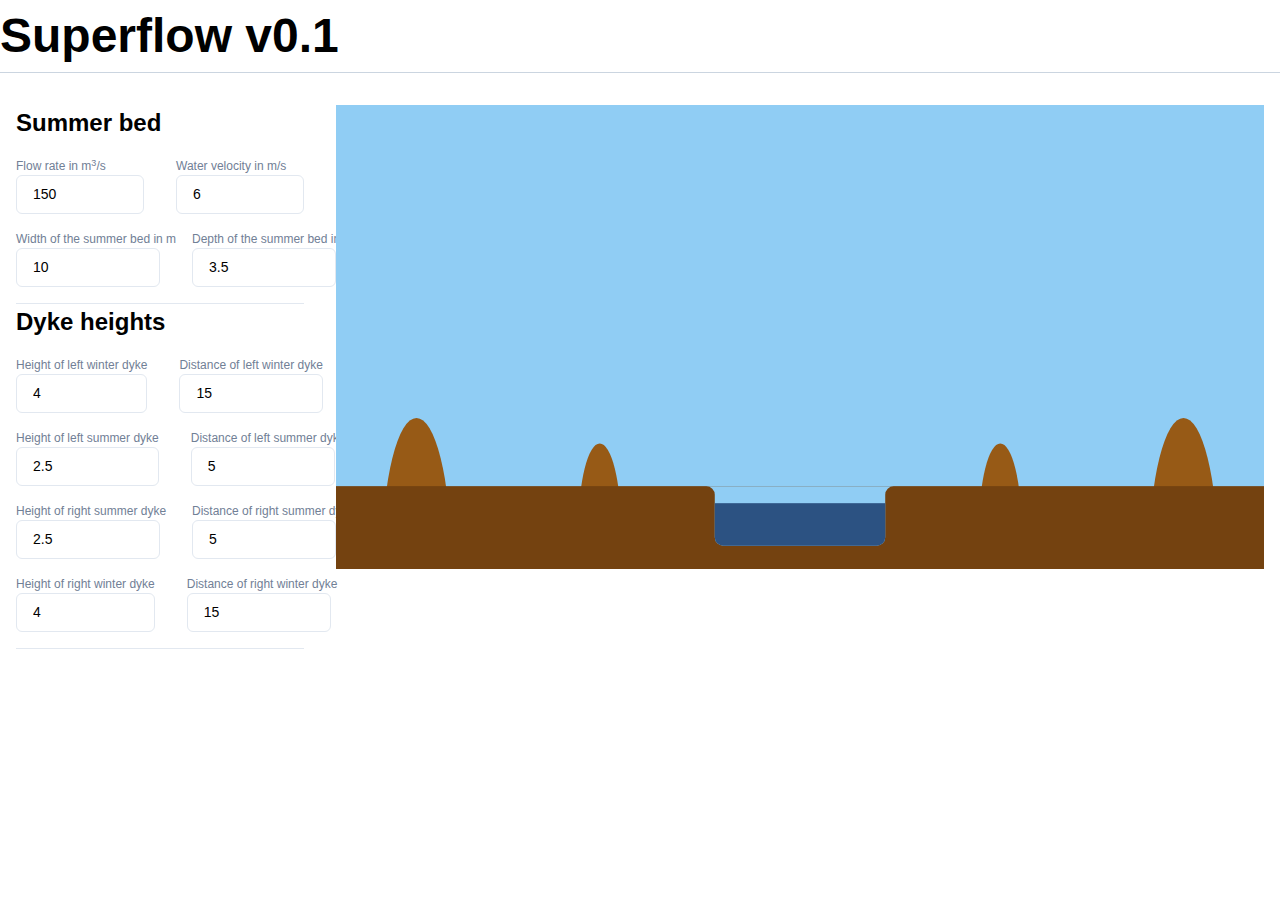
==== superflow/index.html @ 83202d61 "feat: add superflow" ====
<!doctype html><html lang="en"><head><meta charset="utf-8"/><link rel="icon" href="/superflow/favicon.ico"/><meta name="viewport" content="width=device-width,initial-scale=1"/><meta name="theme-color" content="#000000"/><meta name="description" content="Web site created using create-react-app"/><link rel="apple-touch-icon" href="/superflow/logo192.png"/><link rel="manifest" href="/superflow/manifest.json"/><title>React App</title><link href="/superflow/static/css/main.410c97d0.chunk.css" rel="stylesheet"></head><body><noscript>You need to enable JavaScript to run this app.</noscript><div id="root"></div><script>!function(e){function r(r){for(var n,l,f=r[0],p=r[1],a=r[2],c=0,s=[];c<f.length;c++)l=f[c],Object.prototype.hasOwnProperty.call(o,l)&&o[l]&&s.push(o[l][0]),o[l]=0;for(n in p)Object.prototype.hasOwnProperty.call(p,n)&&(e[n]=p[n]);for(i&&i(r);s.length;)s.shift()();return u.push.apply(u,a||[]),t()}function t(){for(var e,r=0;r<u.length;r++){for(var t=u[r],n=!0,f=1;f<t.length;f++){var p=t[f];0!==o[p]&&(n=!1)}n&&(u.splice(r--,1),e=l(l.s=t[0]))}return e}var n={},o={1:0},u=[];function l(r){if(n[r])return n[r].exports;var t=n[r]={i:r,l:!1,exports:{}};return e[r].call(t.exports,t,t.exports,l),t.l=!0,t.exports}l.m=e,l.c=n,l.d=function(e,r,t){l.o(e,r)||Object.defineProperty(e,r,{enumerable:!0,get:t})},l.r=function(e){"undefined"!=typeof Symbol&&Symbol.toStringTag&&Object.defineProperty(e,Symbol.toStringTag,{value:"Module"}),Object.defineProperty(e,"__esModule",{value:!0})},l.t=function(e,r){if(1&r&&(e=l(e)),8&r)return e;if(4&r&&"object"==typeof e&&e&&e.__esModule)return e;var t=Object.create(null);if(l.r(t),Object.defineProperty(t,"default",{enumerable:!0,value:e}),2&r&&"string"!=typeof e)for(var n in e)l.d(t,n,function(r){return e[r]}.bind(null,n));return t},l.n=function(e){var r=e&&e.__esModule?function(){return e.default}:function(){return e};return l.d(r,"a",r),r},l.o=function(e,r){return Object.prototype.hasOwnProperty.call(e,r)},l.p="/superflow/";var f=this["webpackJsonpsuperflow-react"]=this["webpackJsonpsuperflow-react"]||[],p=f.push.bind(f);f.push=r,f=f.slice();for(var a=0;a<f.length;a++)r(f[a]);var i=p;t()}([])</script><script src="/superflow/static/js/2.5a8a1026.chunk.js"></script><script src="/superflow/static/js/main.549d80c9.chunk.js"></script></body></html>
---- superflow/static/css/main.410c97d0.chunk.css ----
/*! normalize.css v8.0.1 | MIT License | github.com/necolas/normalize.css */html{line-height:1.15;-webkit-text-size-adjust:100%}h1{font-size:2em;margin:.67em 0}hr{box-sizing:content-box;height:0;overflow:visible}a{background-color:transparent}b{font-weight:bolder}code{font-family:monospace,monospace;font-size:1em}sup{font-size:75%;line-height:0;position:relative;vertical-align:baseline;top:-.5em}input{font-family:inherit;font-size:100%;line-height:1.15;margin:0;overflow:visible}[type=number]::-webkit-inner-spin-button,[type=number]::-webkit-outer-spin-button{height:auto}template{display:none}h1,h2,hr{margin:0}html{font-family:system-ui,-apple-system,BlinkMacSystemFont,"Segoe UI",Roboto,"Helvetica Neue",Arial,"Noto Sans",sans-serif,"Apple Color Emoji","Segoe UI Emoji","Segoe UI Symbol","Noto Color Emoji";line-height:1.5}*,:after,:before{box-sizing:border-box;border:0 solid #e2e8f0}hr{border-top-width:1px}input::-webkit-input-placeholder{color:#a0aec0}input:-ms-input-placeholder{color:#a0aec0}input::-ms-input-placeholder{color:#a0aec0}input::placeholder{color:#a0aec0}h1,h2{font-size:inherit;font-weight:inherit}a{text-decoration:inherit}a,input{color:inherit}input{padding:0;line-height:inherit}code{font-family:Menlo,Monaco,Consolas,"Liberation Mono","Courier New",monospace}svg{display:block;vertical-align:middle}.appearance-none{-webkit-appearance:none;-moz-appearance:none;appearance:none}.bg-white{--bg-opacity:1;background-color:#fff;background-color:rgba(255,255,255,var(--bg-opacity))}.border-gray-300{--border-opacity:1;border-color:#e2e8f0;border-color:rgba(226,232,240,var(--border-opacity))}.border-gray-400{--border-opacity:1;border-color:#cbd5e0;border-color:rgba(203,213,224,var(--border-opacity))}.rounded-md{border-radius:.375rem}.border{border-width:1px}.border-t{border-top-width:1px}.block{display:block}.font-bold{font-weight:700}.h-48{height:12rem}.h-full{height:100%}.text-xs{font-size:.75rem}.text-sm{font-size:.875rem}.text-2xl{font-size:1.5rem}.text-5xl{font-size:3rem}.leading-normal{line-height:1.5}.mt-4{margin-top:1rem}.mr-8{margin-right:2rem}.focus\:outline-none:focus{outline:0}.py-2{padding-top:.5rem;padding-bottom:.5rem}.px-4{padding-left:1rem;padding-right:1rem}.py-8{padding-top:2rem;padding-bottom:2rem}.focus\:shadow-outline:focus{box-shadow:0 0 0 3px rgba(66,153,225,.5)}.fill-current{fill:currentColor}.text-white{--text-opacity:1;color:#fff;color:rgba(255,255,255,var(--text-opacity))}.text-gray-600{--text-opacity:1;color:#718096;color:rgba(113,128,150,var(--text-opacity))}.text-yellow-800{--text-opacity:1;color:#975a16;color:rgba(151,90,22,var(--text-opacity))}.text-yellow-900{--text-opacity:1;color:#744210;color:rgba(116,66,16,var(--text-opacity))}.text-blue-300{--text-opacity:1;color:#90cdf4;color:rgba(144,205,244,var(--text-opacity))}.text-blue-800{--text-opacity:1;color:#2c5282;color:rgba(44,82,130,var(--text-opacity))}.whitespace-no-wrap{white-space:nowrap}.w-full{width:100%}body{margin:0;font-family:-apple-system,BlinkMacSystemFont,"Segoe UI","Roboto","Oxygen","Ubuntu","Cantarell","Fira Sans","Droid Sans","Helvetica Neue",sans-serif;-webkit-font-smoothing:antialiased;-moz-osx-font-smoothing:grayscale}code{font-family:source-code-pro,Menlo,Monaco,Consolas,"Courier New",monospace}@media (min-width:768px){.md\:flex{display:flex}.md\:w-2\/5{width:40%}.md\:w-3\/5{width:60%}}@media (min-width:1024px){.lg\:flex{display:flex}.lg\:w-1\/2{width:50%}}@media (min-width:1280px){.xl\:w-1\/4{width:25%}.xl\:w-3\/4{width:75%}}.App{text-align:center}.App-logo{height:40vmin;pointer-events:none}@media (prefers-reduced-motion:no-preference){.App-logo{-webkit-animation:App-logo-spin 20s linear infinite;animation:App-logo-spin 20s linear infinite}}.App-header{background-color:#282c34;min-height:100vh;display:flex;flex-direction:column;align-items:center;justify-content:center;font-size:calc(10px + 2vmin);color:#fff}.App-link{color:#61dafb}@-webkit-keyframes App-logo-spin{0%{transform:rotate(0deg)}to{transform:rotate(1turn)}}@keyframes App-logo-spin{0%{transform:rotate(0deg)}to{transform:rotate(1turn)}}
/*# sourceMappingURL=main.410c97d0.chunk.css.map */
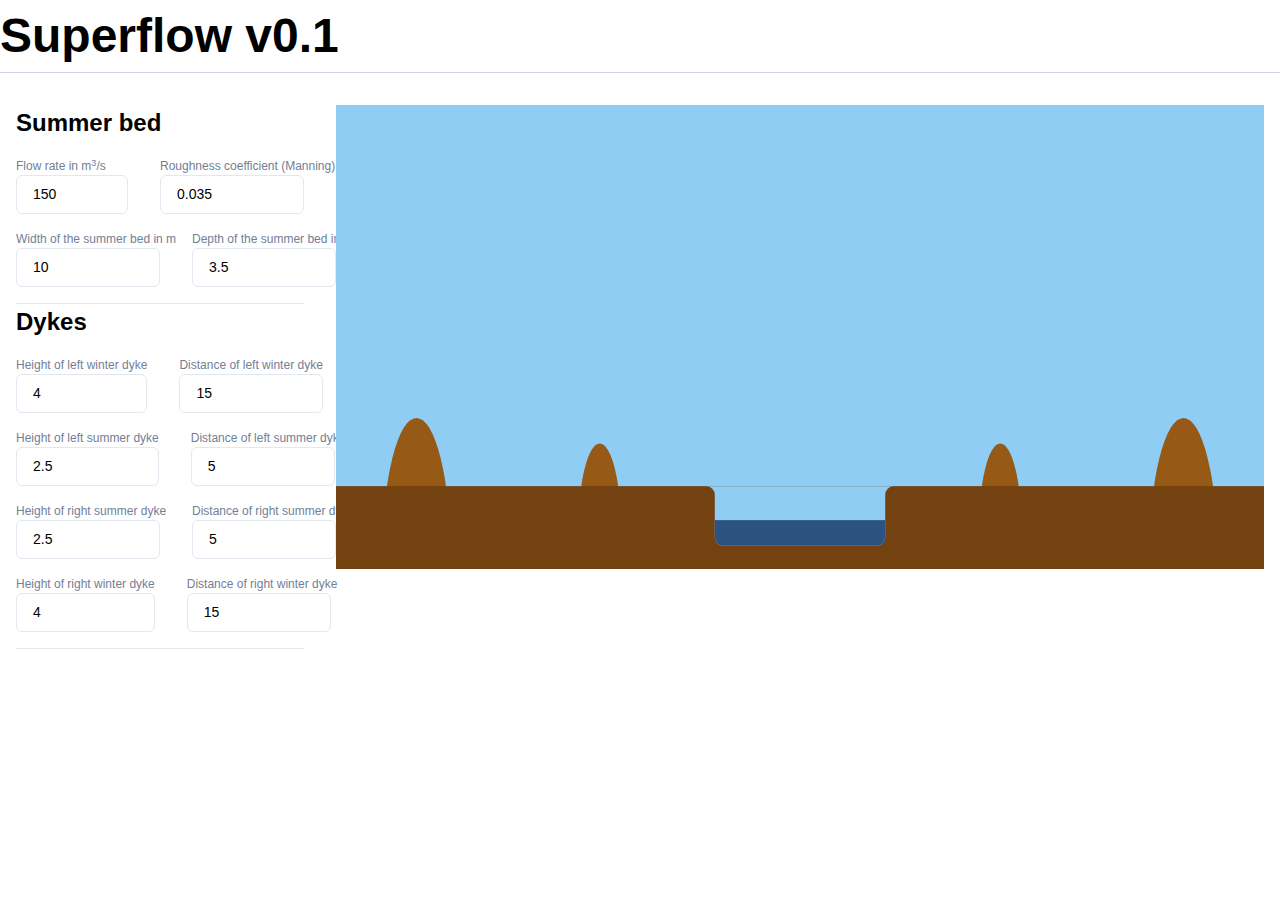
==== commit 7b12e4e8: "feat: update superflow" ====
--- a/superflow/index.html
+++ b/superflow/index.html
@@ -1 +1 @@
-<!doctype html><html lang="en"><head><meta charset="utf-8"/><link rel="icon" href="/superflow/favicon.ico"/><meta name="viewport" content="width=device-width,initial-scale=1"/><meta name="theme-color" content="#000000"/><meta name="description" content="Web site created using create-react-app"/><link rel="apple-touch-icon" href="/superflow/logo192.png"/><link rel="manifest" href="/superflow/manifest.json"/><title>React App</title><link href="/superflow/static/css/main.410c97d0.chunk.css" rel="stylesheet"></head><body><noscript>You need to enable JavaScript to run this app.</noscript><div id="root"></div><script>!function(e){function r(r){for(var n,l,f=r[0],p=r[1],a=r[2],c=0,s=[];c<f.length;c++)l=f[c],Object.prototype.hasOwnProperty.call(o,l)&&o[l]&&s.push(o[l][0]),o[l]=0;for(n in p)Object.prototype.hasOwnProperty.call(p,n)&&(e[n]=p[n]);for(i&&i(r);s.length;)s.shift()();return u.push.apply(u,a||[]),t()}function t(){for(var e,r=0;r<u.length;r++){for(var t=u[r],n=!0,f=1;f<t.length;f++){var p=t[f];0!==o[p]&&(n=!1)}n&&(u.splice(r--,1),e=l(l.s=t[0]))}return e}var n={},o={1:0},u=[];function l(r){if(n[r])return n[r].exports;var t=n[r]={i:r,l:!1,exports:{}};return e[r].call(t.exports,t,t.exports,l),t.l=!0,t.exports}l.m=e,l.c=n,l.d=function(e,r,t){l.o(e,r)||Object.defineProperty(e,r,{enumerable:!0,get:t})},l.r=function(e){"undefined"!=typeof Symbol&&Symbol.toStringTag&&Object.defineProperty(e,Symbol.toStringTag,{value:"Module"}),Object.defineProperty(e,"__esModule",{value:!0})},l.t=function(e,r){if(1&r&&(e=l(e)),8&r)return e;if(4&r&&"object"==typeof e&&e&&e.__esModule)return e;var t=Object.create(null);if(l.r(t),Object.defineProperty(t,"default",{enumerable:!0,value:e}),2&r&&"string"!=typeof e)for(var n in e)l.d(t,n,function(r){return e[r]}.bind(null,n));return t},l.n=function(e){var r=e&&e.__esModule?function(){return e.default}:function(){return e};return l.d(r,"a",r),r},l.o=function(e,r){return Object.prototype.hasOwnProperty.call(e,r)},l.p="/superflow/";var f=this["webpackJsonpsuperflow-react"]=this["webpackJsonpsuperflow-react"]||[],p=f.push.bind(f);f.push=r,f=f.slice();for(var a=0;a<f.length;a++)r(f[a]);var i=p;t()}([])</script><script src="/superflow/static/js/2.5a8a1026.chunk.js"></script><script src="/superflow/static/js/main.549d80c9.chunk.js"></script></body></html>+<!doctype html><html lang="en"><head><meta charset="utf-8"/><link rel="icon" href="/superflow/favicon.ico"/><meta name="viewport" content="width=device-width,initial-scale=1"/><meta name="theme-color" content="#000000"/><meta name="description" content="Web site created using create-react-app"/><link rel="apple-touch-icon" href="/superflow/logo192.png"/><link rel="manifest" href="/superflow/manifest.json"/><title>React App</title><link href="/superflow/static/css/main.c93639ef.chunk.css" rel="stylesheet"></head><body><noscript>You need to enable JavaScript to run this app.</noscript><div id="root"></div><script>!function(e){function r(r){for(var n,l,f=r[0],p=r[1],a=r[2],c=0,s=[];c<f.length;c++)l=f[c],Object.prototype.hasOwnProperty.call(o,l)&&o[l]&&s.push(o[l][0]),o[l]=0;for(n in p)Object.prototype.hasOwnProperty.call(p,n)&&(e[n]=p[n]);for(i&&i(r);s.length;)s.shift()();return u.push.apply(u,a||[]),t()}function t(){for(var e,r=0;r<u.length;r++){for(var t=u[r],n=!0,f=1;f<t.length;f++){var p=t[f];0!==o[p]&&(n=!1)}n&&(u.splice(r--,1),e=l(l.s=t[0]))}return e}var n={},o={1:0},u=[];function l(r){if(n[r])return n[r].exports;var t=n[r]={i:r,l:!1,exports:{}};return e[r].call(t.exports,t,t.exports,l),t.l=!0,t.exports}l.m=e,l.c=n,l.d=function(e,r,t){l.o(e,r)||Object.defineProperty(e,r,{enumerable:!0,get:t})},l.r=function(e){"undefined"!=typeof Symbol&&Symbol.toStringTag&&Object.defineProperty(e,Symbol.toStringTag,{value:"Module"}),Object.defineProperty(e,"__esModule",{value:!0})},l.t=function(e,r){if(1&r&&(e=l(e)),8&r)return e;if(4&r&&"object"==typeof e&&e&&e.__esModule)return e;var t=Object.create(null);if(l.r(t),Object.defineProperty(t,"default",{enumerable:!0,value:e}),2&r&&"string"!=typeof e)for(var n in e)l.d(t,n,function(r){return e[r]}.bind(null,n));return t},l.n=function(e){var r=e&&e.__esModule?function(){return e.default}:function(){return e};return l.d(r,"a",r),r},l.o=function(e,r){return Object.prototype.hasOwnProperty.call(e,r)},l.p="/superflow/";var f=this["webpackJsonpsuperflow-react"]=this["webpackJsonpsuperflow-react"]||[],p=f.push.bind(f);f.push=r,f=f.slice();for(var a=0;a<f.length;a++)r(f[a]);var i=p;t()}([])</script><script src="/superflow/static/js/2.ad4b7d77.chunk.js"></script><script src="/superflow/static/js/main.ef86626f.chunk.js"></script></body></html>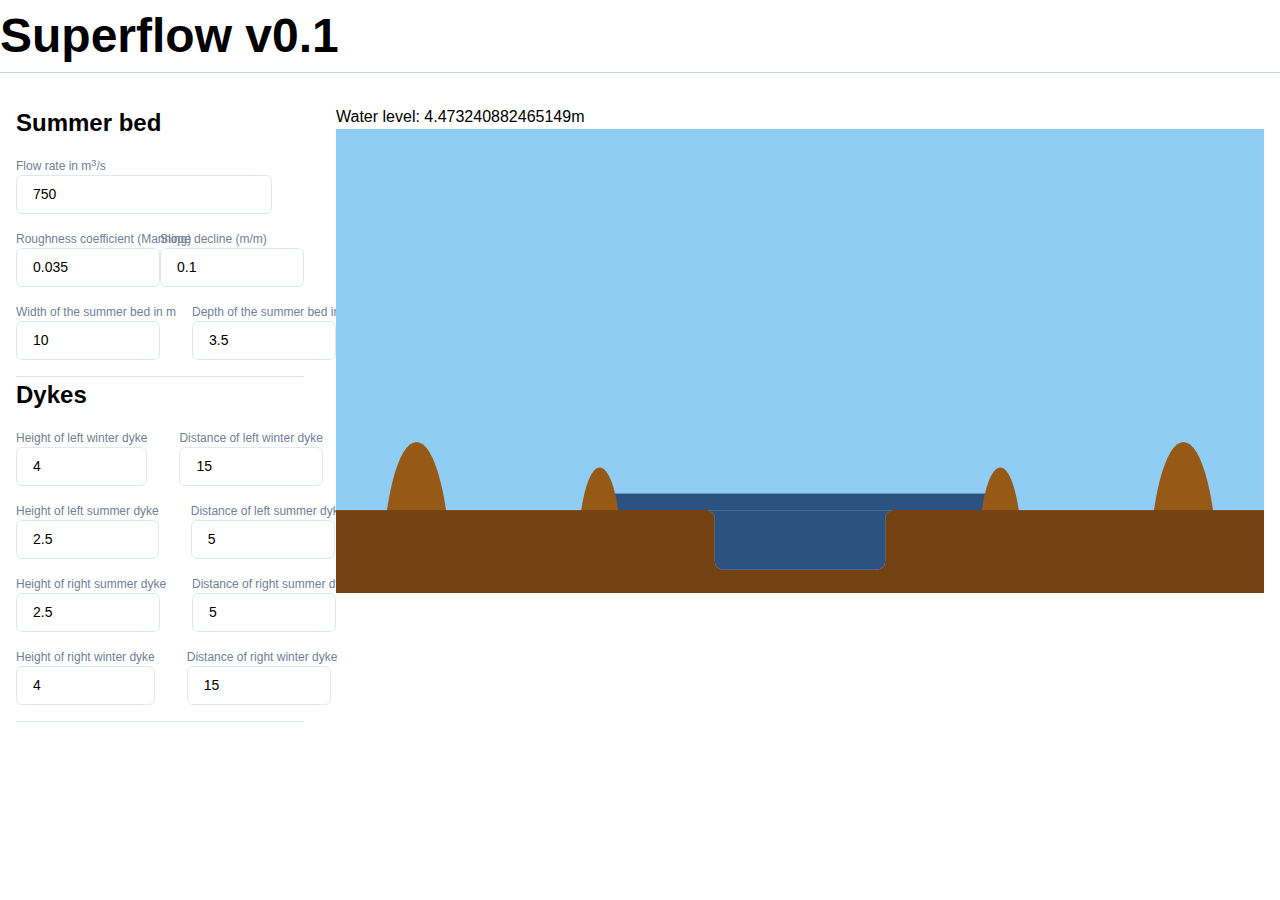
==== commit 368f7eef: "feat: update superflow" ====
--- a/superflow/index.html
+++ b/superflow/index.html
@@ -1 +1 @@
-<!doctype html><html lang="en"><head><meta charset="utf-8"/><link rel="icon" href="/superflow/favicon.ico"/><meta name="viewport" content="width=device-width,initial-scale=1"/><meta name="theme-color" content="#000000"/><meta name="description" content="Web site created using create-react-app"/><link rel="apple-touch-icon" href="/superflow/logo192.png"/><link rel="manifest" href="/superflow/manifest.json"/><title>React App</title><link href="/superflow/static/css/main.c93639ef.chunk.css" rel="stylesheet"></head><body><noscript>You need to enable JavaScript to run this app.</noscript><div id="root"></div><script>!function(e){function r(r){for(var n,l,f=r[0],p=r[1],a=r[2],c=0,s=[];c<f.length;c++)l=f[c],Object.prototype.hasOwnProperty.call(o,l)&&o[l]&&s.push(o[l][0]),o[l]=0;for(n in p)Object.prototype.hasOwnProperty.call(p,n)&&(e[n]=p[n]);for(i&&i(r);s.length;)s.shift()();return u.push.apply(u,a||[]),t()}function t(){for(var e,r=0;r<u.length;r++){for(var t=u[r],n=!0,f=1;f<t.length;f++){var p=t[f];0!==o[p]&&(n=!1)}n&&(u.splice(r--,1),e=l(l.s=t[0]))}return e}var n={},o={1:0},u=[];function l(r){if(n[r])return n[r].exports;var t=n[r]={i:r,l:!1,exports:{}};return e[r].call(t.exports,t,t.exports,l),t.l=!0,t.exports}l.m=e,l.c=n,l.d=function(e,r,t){l.o(e,r)||Object.defineProperty(e,r,{enumerable:!0,get:t})},l.r=function(e){"undefined"!=typeof Symbol&&Symbol.toStringTag&&Object.defineProperty(e,Symbol.toStringTag,{value:"Module"}),Object.defineProperty(e,"__esModule",{value:!0})},l.t=function(e,r){if(1&r&&(e=l(e)),8&r)return e;if(4&r&&"object"==typeof e&&e&&e.__esModule)return e;var t=Object.create(null);if(l.r(t),Object.defineProperty(t,"default",{enumerable:!0,value:e}),2&r&&"string"!=typeof e)for(var n in e)l.d(t,n,function(r){return e[r]}.bind(null,n));return t},l.n=function(e){var r=e&&e.__esModule?function(){return e.default}:function(){return e};return l.d(r,"a",r),r},l.o=function(e,r){return Object.prototype.hasOwnProperty.call(e,r)},l.p="/superflow/";var f=this["webpackJsonpsuperflow-react"]=this["webpackJsonpsuperflow-react"]||[],p=f.push.bind(f);f.push=r,f=f.slice();for(var a=0;a<f.length;a++)r(f[a]);var i=p;t()}([])</script><script src="/superflow/static/js/2.ad4b7d77.chunk.js"></script><script src="/superflow/static/js/main.ef86626f.chunk.js"></script></body></html>+<!doctype html><html lang="en"><head><meta charset="utf-8"/><link rel="icon" href="/superflow/favicon.ico"/><meta name="viewport" content="width=device-width,initial-scale=1"/><meta name="theme-color" content="#000000"/><meta name="description" content="Web site created using create-react-app"/><link rel="apple-touch-icon" href="/superflow/logo192.png"/><link rel="manifest" href="/superflow/manifest.json"/><title>React App</title><link href="/superflow/static/css/main.c93639ef.chunk.css" rel="stylesheet"></head><body><noscript>You need to enable JavaScript to run this app.</noscript><div id="root"></div><script>!function(e){function r(r){for(var n,l,f=r[0],p=r[1],a=r[2],c=0,s=[];c<f.length;c++)l=f[c],Object.prototype.hasOwnProperty.call(o,l)&&o[l]&&s.push(o[l][0]),o[l]=0;for(n in p)Object.prototype.hasOwnProperty.call(p,n)&&(e[n]=p[n]);for(i&&i(r);s.length;)s.shift()();return u.push.apply(u,a||[]),t()}function t(){for(var e,r=0;r<u.length;r++){for(var t=u[r],n=!0,f=1;f<t.length;f++){var p=t[f];0!==o[p]&&(n=!1)}n&&(u.splice(r--,1),e=l(l.s=t[0]))}return e}var n={},o={1:0},u=[];function l(r){if(n[r])return n[r].exports;var t=n[r]={i:r,l:!1,exports:{}};return e[r].call(t.exports,t,t.exports,l),t.l=!0,t.exports}l.m=e,l.c=n,l.d=function(e,r,t){l.o(e,r)||Object.defineProperty(e,r,{enumerable:!0,get:t})},l.r=function(e){"undefined"!=typeof Symbol&&Symbol.toStringTag&&Object.defineProperty(e,Symbol.toStringTag,{value:"Module"}),Object.defineProperty(e,"__esModule",{value:!0})},l.t=function(e,r){if(1&r&&(e=l(e)),8&r)return e;if(4&r&&"object"==typeof e&&e&&e.__esModule)return e;var t=Object.create(null);if(l.r(t),Object.defineProperty(t,"default",{enumerable:!0,value:e}),2&r&&"string"!=typeof e)for(var n in e)l.d(t,n,function(r){return e[r]}.bind(null,n));return t},l.n=function(e){var r=e&&e.__esModule?function(){return e.default}:function(){return e};return l.d(r,"a",r),r},l.o=function(e,r){return Object.prototype.hasOwnProperty.call(e,r)},l.p="/superflow/";var f=this["webpackJsonpsuperflow-react"]=this["webpackJsonpsuperflow-react"]||[],p=f.push.bind(f);f.push=r,f=f.slice();for(var a=0;a<f.length;a++)r(f[a]);var i=p;t()}([])</script><script src="/superflow/static/js/2.ad4b7d77.chunk.js"></script><script src="/superflow/static/js/main.66463db4.chunk.js"></script></body></html>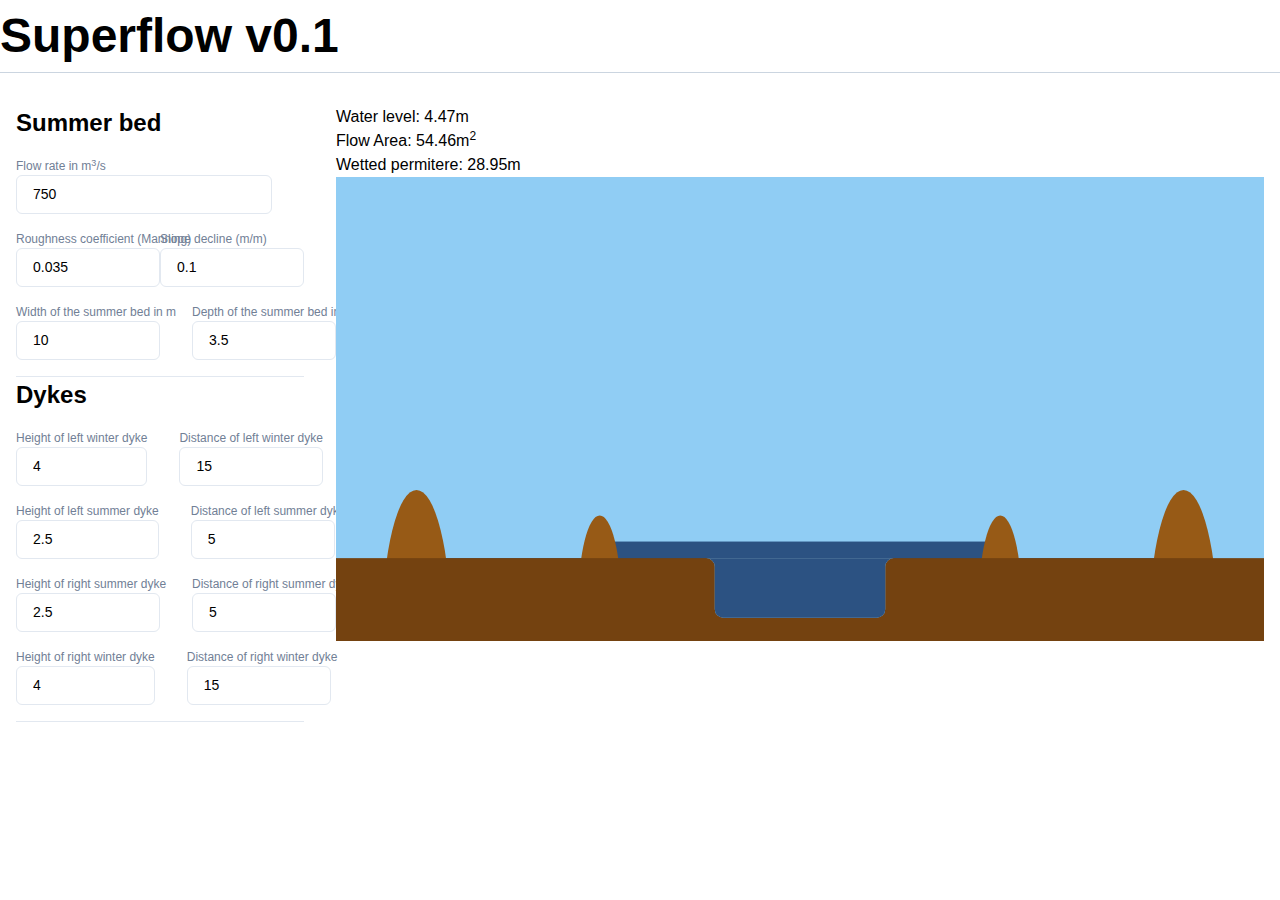
==== commit 1d42ab32: "feat: upgrade superflow" ====
--- a/superflow/index.html
+++ b/superflow/index.html
@@ -1 +1 @@
-<!doctype html><html lang="en"><head><meta charset="utf-8"/><link rel="icon" href="/superflow/favicon.ico"/><meta name="viewport" content="width=device-width,initial-scale=1"/><meta name="theme-color" content="#000000"/><meta name="description" content="Web site created using create-react-app"/><link rel="apple-touch-icon" href="/superflow/logo192.png"/><link rel="manifest" href="/superflow/manifest.json"/><title>React App</title><link href="/superflow/static/css/main.c93639ef.chunk.css" rel="stylesheet"></head><body><noscript>You need to enable JavaScript to run this app.</noscript><div id="root"></div><script>!function(e){function r(r){for(var n,l,f=r[0],p=r[1],a=r[2],c=0,s=[];c<f.length;c++)l=f[c],Object.prototype.hasOwnProperty.call(o,l)&&o[l]&&s.push(o[l][0]),o[l]=0;for(n in p)Object.prototype.hasOwnProperty.call(p,n)&&(e[n]=p[n]);for(i&&i(r);s.length;)s.shift()();return u.push.apply(u,a||[]),t()}function t(){for(var e,r=0;r<u.length;r++){for(var t=u[r],n=!0,f=1;f<t.length;f++){var p=t[f];0!==o[p]&&(n=!1)}n&&(u.splice(r--,1),e=l(l.s=t[0]))}return e}var n={},o={1:0},u=[];function l(r){if(n[r])return n[r].exports;var t=n[r]={i:r,l:!1,exports:{}};return e[r].call(t.exports,t,t.exports,l),t.l=!0,t.exports}l.m=e,l.c=n,l.d=function(e,r,t){l.o(e,r)||Object.defineProperty(e,r,{enumerable:!0,get:t})},l.r=function(e){"undefined"!=typeof Symbol&&Symbol.toStringTag&&Object.defineProperty(e,Symbol.toStringTag,{value:"Module"}),Object.defineProperty(e,"__esModule",{value:!0})},l.t=function(e,r){if(1&r&&(e=l(e)),8&r)return e;if(4&r&&"object"==typeof e&&e&&e.__esModule)return e;var t=Object.create(null);if(l.r(t),Object.defineProperty(t,"default",{enumerable:!0,value:e}),2&r&&"string"!=typeof e)for(var n in e)l.d(t,n,function(r){return e[r]}.bind(null,n));return t},l.n=function(e){var r=e&&e.__esModule?function(){return e.default}:function(){return e};return l.d(r,"a",r),r},l.o=function(e,r){return Object.prototype.hasOwnProperty.call(e,r)},l.p="/superflow/";var f=this["webpackJsonpsuperflow-react"]=this["webpackJsonpsuperflow-react"]||[],p=f.push.bind(f);f.push=r,f=f.slice();for(var a=0;a<f.length;a++)r(f[a]);var i=p;t()}([])</script><script src="/superflow/static/js/2.ad4b7d77.chunk.js"></script><script src="/superflow/static/js/main.66463db4.chunk.js"></script></body></html>+<!doctype html><html lang="en"><head><meta charset="utf-8"/><link rel="icon" href="/superflow/favicon.ico"/><meta name="viewport" content="width=device-width,initial-scale=1"/><meta name="theme-color" content="#000000"/><meta name="description" content="Web site created using create-react-app"/><link rel="apple-touch-icon" href="/superflow/logo192.png"/><link rel="manifest" href="/superflow/manifest.json"/><title>React App</title><link href="/superflow/static/css/main.8c32f644.chunk.css" rel="stylesheet"></head><body><noscript>You need to enable JavaScript to run this app.</noscript><div id="root"></div><script>!function(e){function r(r){for(var n,l,f=r[0],p=r[1],a=r[2],c=0,s=[];c<f.length;c++)l=f[c],Object.prototype.hasOwnProperty.call(o,l)&&o[l]&&s.push(o[l][0]),o[l]=0;for(n in p)Object.prototype.hasOwnProperty.call(p,n)&&(e[n]=p[n]);for(i&&i(r);s.length;)s.shift()();return u.push.apply(u,a||[]),t()}function t(){for(var e,r=0;r<u.length;r++){for(var t=u[r],n=!0,f=1;f<t.length;f++){var p=t[f];0!==o[p]&&(n=!1)}n&&(u.splice(r--,1),e=l(l.s=t[0]))}return e}var n={},o={1:0},u=[];function l(r){if(n[r])return n[r].exports;var t=n[r]={i:r,l:!1,exports:{}};return e[r].call(t.exports,t,t.exports,l),t.l=!0,t.exports}l.m=e,l.c=n,l.d=function(e,r,t){l.o(e,r)||Object.defineProperty(e,r,{enumerable:!0,get:t})},l.r=function(e){"undefined"!=typeof Symbol&&Symbol.toStringTag&&Object.defineProperty(e,Symbol.toStringTag,{value:"Module"}),Object.defineProperty(e,"__esModule",{value:!0})},l.t=function(e,r){if(1&r&&(e=l(e)),8&r)return e;if(4&r&&"object"==typeof e&&e&&e.__esModule)return e;var t=Object.create(null);if(l.r(t),Object.defineProperty(t,"default",{enumerable:!0,value:e}),2&r&&"string"!=typeof e)for(var n in e)l.d(t,n,function(r){return e[r]}.bind(null,n));return t},l.n=function(e){var r=e&&e.__esModule?function(){return e.default}:function(){return e};return l.d(r,"a",r),r},l.o=function(e,r){return Object.prototype.hasOwnProperty.call(e,r)},l.p="/superflow/";var f=this["webpackJsonpsuperflow-react"]=this["webpackJsonpsuperflow-react"]||[],p=f.push.bind(f);f.push=r,f=f.slice();for(var a=0;a<f.length;a++)r(f[a]);var i=p;t()}([])</script><script src="/superflow/static/js/2.9b1e9cb6.chunk.js"></script><script src="/superflow/static/js/main.d6f822f8.chunk.js"></script></body></html>--- a/superflow/static/css/main.8c32f644.chunk.css
+++ b/superflow/static/css/main.8c32f644.chunk.css
@@ -0,0 +1,2 @@
+/*! normalize.css v8.0.1 | MIT License | github.com/necolas/normalize.css */html{line-height:1.15;-webkit-text-size-adjust:100%}h1{font-size:2em;margin:.67em 0}hr{box-sizing:content-box;height:0;overflow:visible}a{background-color:transparent}b{font-weight:bolder}code{font-family:monospace,monospace;font-size:1em}sup{font-size:75%;line-height:0;position:relative;vertical-align:baseline;top:-.5em}input{font-family:inherit;font-size:100%;line-height:1.15;margin:0;overflow:visible}[type=number]::-webkit-inner-spin-button,[type=number]::-webkit-outer-spin-button{height:auto}template{display:none}h1,h2,hr,p{margin:0}html{font-family:system-ui,-apple-system,BlinkMacSystemFont,"Segoe UI",Roboto,"Helvetica Neue",Arial,"Noto Sans",sans-serif,"Apple Color Emoji","Segoe UI Emoji","Segoe UI Symbol","Noto Color Emoji";line-height:1.5}*,:after,:before{box-sizing:border-box;border:0 solid #e2e8f0}hr{border-top-width:1px}input::-webkit-input-placeholder{color:#a0aec0}input:-ms-input-placeholder{color:#a0aec0}input::-ms-input-placeholder{color:#a0aec0}input::placeholder{color:#a0aec0}h1,h2{font-size:inherit;font-weight:inherit}a{text-decoration:inherit}a,input{color:inherit}input{padding:0;line-height:inherit}code{font-family:Menlo,Monaco,Consolas,"Liberation Mono","Courier New",monospace}svg{display:block;vertical-align:middle}.appearance-none{-webkit-appearance:none;-moz-appearance:none;appearance:none}.bg-white{--bg-opacity:1;background-color:#fff;background-color:rgba(255,255,255,var(--bg-opacity))}.border-gray-300{--border-opacity:1;border-color:#e2e8f0;border-color:rgba(226,232,240,var(--border-opacity))}.border-gray-400{--border-opacity:1;border-color:#cbd5e0;border-color:rgba(203,213,224,var(--border-opacity))}.rounded-md{border-radius:.375rem}.border{border-width:1px}.border-t{border-top-width:1px}.block{display:block}.font-bold{font-weight:700}.h-48{height:12rem}.h-full{height:100%}.text-xs{font-size:.75rem}.text-sm{font-size:.875rem}.text-2xl{font-size:1.5rem}.text-5xl{font-size:3rem}.leading-normal{line-height:1.5}.mt-4{margin-top:1rem}.mr-8{margin-right:2rem}.focus\:outline-none:focus{outline:2px solid transparent;outline-offset:2px}.py-2{padding-top:.5rem;padding-bottom:.5rem}.px-4{padding-left:1rem;padding-right:1rem}.py-8{padding-top:2rem;padding-bottom:2rem}.focus\:shadow-outline:focus{box-shadow:0 0 0 3px rgba(66,153,225,.5)}.fill-current{fill:currentColor}.text-white{--text-opacity:1;color:#fff;color:rgba(255,255,255,var(--text-opacity))}.text-gray-600{--text-opacity:1;color:#718096;color:rgba(113,128,150,var(--text-opacity))}.text-yellow-800{--text-opacity:1;color:#975a16;color:rgba(151,90,22,var(--text-opacity))}.text-yellow-900{--text-opacity:1;color:#744210;color:rgba(116,66,16,var(--text-opacity))}.text-blue-300{--text-opacity:1;color:#90cdf4;color:rgba(144,205,244,var(--text-opacity))}.text-blue-800{--text-opacity:1;color:#2c5282;color:rgba(44,82,130,var(--text-opacity))}.whitespace-no-wrap{white-space:nowrap}.w-full{width:100%}@-webkit-keyframes spin{to{transform:rotate(1turn)}}@keyframes spin{to{transform:rotate(1turn)}}@-webkit-keyframes ping{75%,to{transform:scale(2);opacity:0}}@keyframes ping{75%,to{transform:scale(2);opacity:0}}@-webkit-keyframes pulse{50%{opacity:.5}}@keyframes pulse{50%{opacity:.5}}@-webkit-keyframes bounce{0%,to{transform:translateY(-25%);-webkit-animation-timing-function:cubic-bezier(.8,0,1,1);animation-timing-function:cubic-bezier(.8,0,1,1)}50%{transform:none;-webkit-animation-timing-function:cubic-bezier(0,0,.2,1);animation-timing-function:cubic-bezier(0,0,.2,1)}}@keyframes bounce{0%,to{transform:translateY(-25%);-webkit-animation-timing-function:cubic-bezier(.8,0,1,1);animation-timing-function:cubic-bezier(.8,0,1,1)}50%{transform:none;-webkit-animation-timing-function:cubic-bezier(0,0,.2,1);animation-timing-function:cubic-bezier(0,0,.2,1)}}body{margin:0;font-family:-apple-system,BlinkMacSystemFont,"Segoe UI","Roboto","Oxygen","Ubuntu","Cantarell","Fira Sans","Droid Sans","Helvetica Neue",sans-serif;-webkit-font-smoothing:antialiased;-moz-osx-font-smoothing:grayscale}code{font-family:source-code-pro,Menlo,Monaco,Consolas,"Courier New",monospace}@media (min-width:768px){.md\:flex{display:flex}.md\:w-2\/5{width:40%}.md\:w-3\/5{width:60%}}@media (min-width:1024px){.lg\:flex{display:flex}.lg\:w-1\/2{width:50%}}@media (min-width:1280px){.xl\:w-1\/4{width:25%}.xl\:w-3\/4{width:75%}}.App{text-align:center}.App-logo{height:40vmin;pointer-events:none}@media (prefers-reduced-motion:no-preference){.App-logo{-webkit-animation:App-logo-spin 20s linear infinite;animation:App-logo-spin 20s linear infinite}}.App-header{background-color:#282c34;min-height:100vh;display:flex;flex-direction:column;align-items:center;justify-content:center;font-size:calc(10px + 2vmin);color:#fff}.App-link{color:#61dafb}@-webkit-keyframes App-logo-spin{0%{transform:rotate(0deg)}to{transform:rotate(1turn)}}@keyframes App-logo-spin{0%{transform:rotate(0deg)}to{transform:rotate(1turn)}}
+/*# sourceMappingURL=main.8c32f644.chunk.css.map */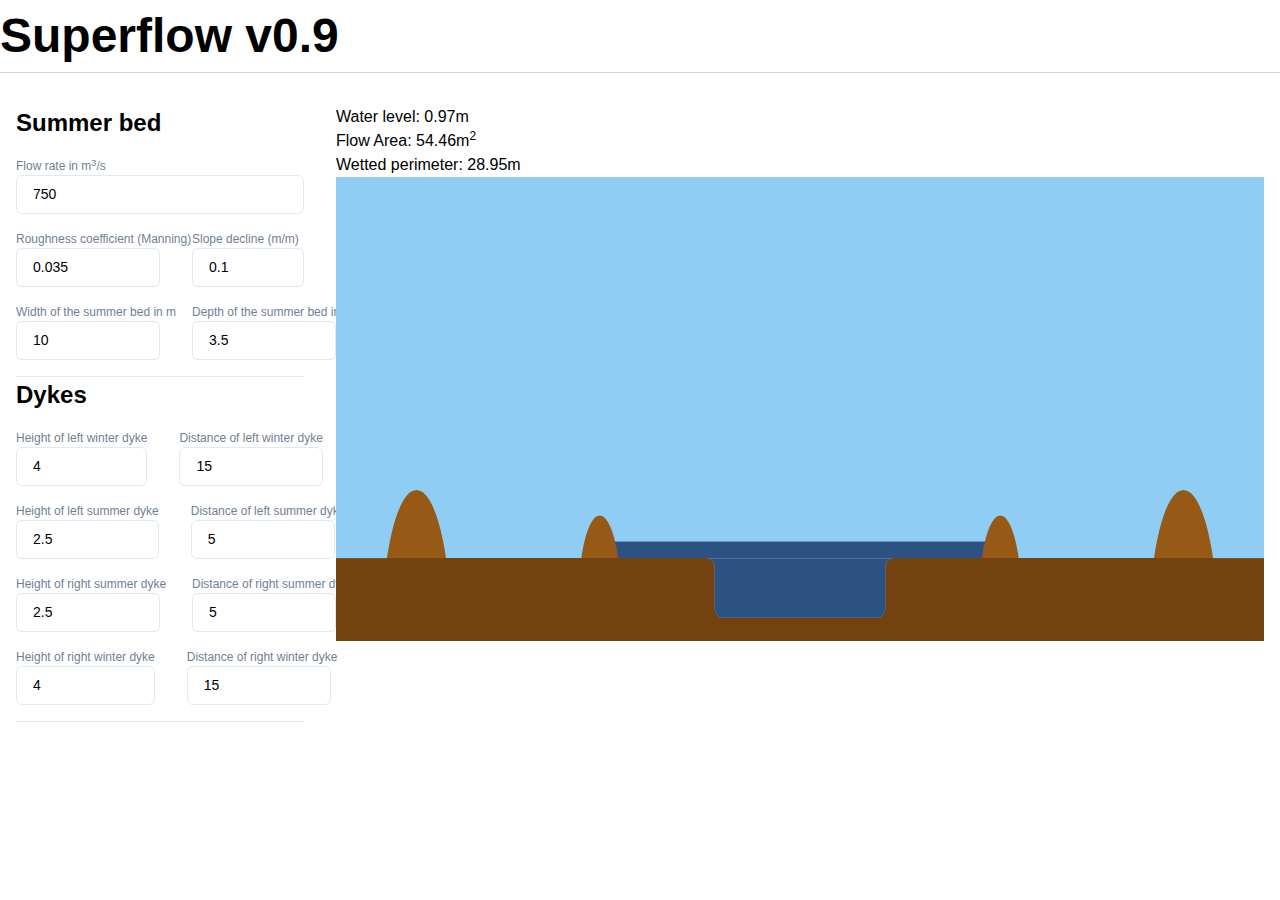
==== commit 2e3dfab1: "feat: update Superfow to v0.9" ====
--- a/superflow/index.html
+++ b/superflow/index.html
@@ -1 +1 @@
-<!doctype html><html lang="en"><head><meta charset="utf-8"/><link rel="icon" href="/superflow/favicon.ico"/><meta name="viewport" content="width=device-width,initial-scale=1"/><meta name="theme-color" content="#000000"/><meta name="description" content="Web site created using create-react-app"/><link rel="apple-touch-icon" href="/superflow/logo192.png"/><link rel="manifest" href="/superflow/manifest.json"/><title>React App</title><link href="/superflow/static/css/main.8c32f644.chunk.css" rel="stylesheet"></head><body><noscript>You need to enable JavaScript to run this app.</noscript><div id="root"></div><script>!function(e){function r(r){for(var n,l,f=r[0],p=r[1],a=r[2],c=0,s=[];c<f.length;c++)l=f[c],Object.prototype.hasOwnProperty.call(o,l)&&o[l]&&s.push(o[l][0]),o[l]=0;for(n in p)Object.prototype.hasOwnProperty.call(p,n)&&(e[n]=p[n]);for(i&&i(r);s.length;)s.shift()();return u.push.apply(u,a||[]),t()}function t(){for(var e,r=0;r<u.length;r++){for(var t=u[r],n=!0,f=1;f<t.length;f++){var p=t[f];0!==o[p]&&(n=!1)}n&&(u.splice(r--,1),e=l(l.s=t[0]))}return e}var n={},o={1:0},u=[];function l(r){if(n[r])return n[r].exports;var t=n[r]={i:r,l:!1,exports:{}};return e[r].call(t.exports,t,t.exports,l),t.l=!0,t.exports}l.m=e,l.c=n,l.d=function(e,r,t){l.o(e,r)||Object.defineProperty(e,r,{enumerable:!0,get:t})},l.r=function(e){"undefined"!=typeof Symbol&&Symbol.toStringTag&&Object.defineProperty(e,Symbol.toStringTag,{value:"Module"}),Object.defineProperty(e,"__esModule",{value:!0})},l.t=function(e,r){if(1&r&&(e=l(e)),8&r)return e;if(4&r&&"object"==typeof e&&e&&e.__esModule)return e;var t=Object.create(null);if(l.r(t),Object.defineProperty(t,"default",{enumerable:!0,value:e}),2&r&&"string"!=typeof e)for(var n in e)l.d(t,n,function(r){return e[r]}.bind(null,n));return t},l.n=function(e){var r=e&&e.__esModule?function(){return e.default}:function(){return e};return l.d(r,"a",r),r},l.o=function(e,r){return Object.prototype.hasOwnProperty.call(e,r)},l.p="/superflow/";var f=this["webpackJsonpsuperflow-react"]=this["webpackJsonpsuperflow-react"]||[],p=f.push.bind(f);f.push=r,f=f.slice();for(var a=0;a<f.length;a++)r(f[a]);var i=p;t()}([])</script><script src="/superflow/static/js/2.9b1e9cb6.chunk.js"></script><script src="/superflow/static/js/main.d6f822f8.chunk.js"></script></body></html>+<!doctype html><html lang="en"><head><meta charset="utf-8"/><link rel="icon" href="/superflow/favicon.ico"/><meta name="viewport" content="width=device-width,initial-scale=1"/><meta name="theme-color" content="#000000"/><meta name="description" content="Web site created using create-react-app"/><link rel="apple-touch-icon" href="/superflow/logo192.png"/><link rel="manifest" href="/superflow/manifest.json"/><title>React App</title><link href="/superflow/static/css/main.9f75ad98.chunk.css" rel="stylesheet"></head><body><noscript>You need to enable JavaScript to run this app.</noscript><div id="root"></div><script>!function(e){function r(r){for(var n,l,f=r[0],p=r[1],a=r[2],c=0,s=[];c<f.length;c++)l=f[c],Object.prototype.hasOwnProperty.call(o,l)&&o[l]&&s.push(o[l][0]),o[l]=0;for(n in p)Object.prototype.hasOwnProperty.call(p,n)&&(e[n]=p[n]);for(i&&i(r);s.length;)s.shift()();return u.push.apply(u,a||[]),t()}function t(){for(var e,r=0;r<u.length;r++){for(var t=u[r],n=!0,f=1;f<t.length;f++){var p=t[f];0!==o[p]&&(n=!1)}n&&(u.splice(r--,1),e=l(l.s=t[0]))}return e}var n={},o={1:0},u=[];function l(r){if(n[r])return n[r].exports;var t=n[r]={i:r,l:!1,exports:{}};return e[r].call(t.exports,t,t.exports,l),t.l=!0,t.exports}l.m=e,l.c=n,l.d=function(e,r,t){l.o(e,r)||Object.defineProperty(e,r,{enumerable:!0,get:t})},l.r=function(e){"undefined"!=typeof Symbol&&Symbol.toStringTag&&Object.defineProperty(e,Symbol.toStringTag,{value:"Module"}),Object.defineProperty(e,"__esModule",{value:!0})},l.t=function(e,r){if(1&r&&(e=l(e)),8&r)return e;if(4&r&&"object"==typeof e&&e&&e.__esModule)return e;var t=Object.create(null);if(l.r(t),Object.defineProperty(t,"default",{enumerable:!0,value:e}),2&r&&"string"!=typeof e)for(var n in e)l.d(t,n,function(r){return e[r]}.bind(null,n));return t},l.n=function(e){var r=e&&e.__esModule?function(){return e.default}:function(){return e};return l.d(r,"a",r),r},l.o=function(e,r){return Object.prototype.hasOwnProperty.call(e,r)},l.p="/superflow/";var f=this["webpackJsonpsuperflow-react"]=this["webpackJsonpsuperflow-react"]||[],p=f.push.bind(f);f.push=r,f=f.slice();for(var a=0;a<f.length;a++)r(f[a]);var i=p;t()}([])</script><script src="/superflow/static/js/2.9b1e9cb6.chunk.js"></script><script src="/superflow/static/js/main.ffdda81a.chunk.js"></script></body></html>--- a/superflow/static/css/main.9f75ad98.chunk.css
+++ b/superflow/static/css/main.9f75ad98.chunk.css
@@ -0,0 +1,2 @@
+/*! normalize.css v8.0.1 | MIT License | github.com/necolas/normalize.css */html{line-height:1.15;-webkit-text-size-adjust:100%}h1{font-size:2em;margin:.67em 0}hr{box-sizing:content-box;height:0;overflow:visible}a{background-color:transparent}b{font-weight:bolder}code{font-family:monospace,monospace;font-size:1em}sup{font-size:75%;line-height:0;position:relative;vertical-align:baseline;top:-.5em}input{font-family:inherit;font-size:100%;line-height:1.15;margin:0;overflow:visible}[type=number]::-webkit-inner-spin-button,[type=number]::-webkit-outer-spin-button{height:auto}template{display:none}h1,h2,hr,p{margin:0}html{font-family:system-ui,-apple-system,BlinkMacSystemFont,"Segoe UI",Roboto,"Helvetica Neue",Arial,"Noto Sans",sans-serif,"Apple Color Emoji","Segoe UI Emoji","Segoe UI Symbol","Noto Color Emoji";line-height:1.5}*,:after,:before{box-sizing:border-box;border:0 solid #e2e8f0}hr{border-top-width:1px}input::-webkit-input-placeholder{color:#a0aec0}input:-ms-input-placeholder{color:#a0aec0}input::-ms-input-placeholder{color:#a0aec0}input::placeholder{color:#a0aec0}h1,h2{font-size:inherit;font-weight:inherit}a{text-decoration:inherit}a,input{color:inherit}input{padding:0;line-height:inherit}code{font-family:Menlo,Monaco,Consolas,"Liberation Mono","Courier New",monospace}svg{display:block;vertical-align:middle}.appearance-none{-webkit-appearance:none;-moz-appearance:none;appearance:none}.bg-white{--bg-opacity:1;background-color:#fff;background-color:rgba(255,255,255,var(--bg-opacity))}.border-gray-300{--border-opacity:1;border-color:#e2e8f0;border-color:rgba(226,232,240,var(--border-opacity))}.border-gray-400{--border-opacity:1;border-color:#cbd5e0;border-color:rgba(203,213,224,var(--border-opacity))}.rounded-md{border-radius:.375rem}.border{border-width:1px}.border-t{border-top-width:1px}.block{display:block}.font-bold{font-weight:700}.h-48{height:12rem}.h-full{height:100%}.text-xs{font-size:.75rem}.text-sm{font-size:.875rem}.text-2xl{font-size:1.5rem}.text-5xl{font-size:3rem}.leading-normal{line-height:1.5}.mt-4{margin-top:1rem}.mr-8{margin-right:2rem}.focus\:outline-none:focus{outline:2px solid transparent;outline-offset:2px}.py-2{padding-top:.5rem;padding-bottom:.5rem}.px-4{padding-left:1rem;padding-right:1rem}.py-8{padding-top:2rem;padding-bottom:2rem}.focus\:shadow-outline:focus{box-shadow:0 0 0 3px rgba(66,153,225,.5)}.fill-current{fill:currentColor}.text-white{--text-opacity:1;color:#fff;color:rgba(255,255,255,var(--text-opacity))}.text-gray-600{--text-opacity:1;color:#718096;color:rgba(113,128,150,var(--text-opacity))}.text-red-300{--text-opacity:1;color:#feb2b2;color:rgba(254,178,178,var(--text-opacity))}.text-yellow-800{--text-opacity:1;color:#975a16;color:rgba(151,90,22,var(--text-opacity))}.text-yellow-900{--text-opacity:1;color:#744210;color:rgba(116,66,16,var(--text-opacity))}.text-blue-300{--text-opacity:1;color:#90cdf4;color:rgba(144,205,244,var(--text-opacity))}.text-blue-800{--text-opacity:1;color:#2c5282;color:rgba(44,82,130,var(--text-opacity))}.whitespace-no-wrap{white-space:nowrap}.w-full{width:100%}@-webkit-keyframes spin{to{transform:rotate(1turn)}}@keyframes spin{to{transform:rotate(1turn)}}@-webkit-keyframes ping{75%,to{transform:scale(2);opacity:0}}@keyframes ping{75%,to{transform:scale(2);opacity:0}}@-webkit-keyframes pulse{50%{opacity:.5}}@keyframes pulse{50%{opacity:.5}}@-webkit-keyframes bounce{0%,to{transform:translateY(-25%);-webkit-animation-timing-function:cubic-bezier(.8,0,1,1);animation-timing-function:cubic-bezier(.8,0,1,1)}50%{transform:none;-webkit-animation-timing-function:cubic-bezier(0,0,.2,1);animation-timing-function:cubic-bezier(0,0,.2,1)}}@keyframes bounce{0%,to{transform:translateY(-25%);-webkit-animation-timing-function:cubic-bezier(.8,0,1,1);animation-timing-function:cubic-bezier(.8,0,1,1)}50%{transform:none;-webkit-animation-timing-function:cubic-bezier(0,0,.2,1);animation-timing-function:cubic-bezier(0,0,.2,1)}}body{margin:0;font-family:-apple-system,BlinkMacSystemFont,"Segoe UI","Roboto","Oxygen","Ubuntu","Cantarell","Fira Sans","Droid Sans","Helvetica Neue",sans-serif;-webkit-font-smoothing:antialiased;-moz-osx-font-smoothing:grayscale}code{font-family:source-code-pro,Menlo,Monaco,Consolas,"Courier New",monospace}@media (min-width:768px){.md\:flex{display:flex}.md\:w-2\/5{width:40%}.md\:w-3\/5{width:60%}}@media (min-width:1024px){.lg\:flex{display:flex}.lg\:w-1\/2{width:50%}}@media (min-width:1280px){.xl\:w-1\/4{width:25%}.xl\:w-3\/4{width:75%}}.App{text-align:center}.App-logo{height:40vmin;pointer-events:none}@media (prefers-reduced-motion:no-preference){.App-logo{-webkit-animation:App-logo-spin 20s linear infinite;animation:App-logo-spin 20s linear infinite}}.App-header{background-color:#282c34;min-height:100vh;display:flex;flex-direction:column;align-items:center;justify-content:center;font-size:calc(10px + 2vmin);color:#fff}.App-link{color:#61dafb}@-webkit-keyframes App-logo-spin{0%{transform:rotate(0deg)}to{transform:rotate(1turn)}}@keyframes App-logo-spin{0%{transform:rotate(0deg)}to{transform:rotate(1turn)}}
+/*# sourceMappingURL=main.9f75ad98.chunk.css.map */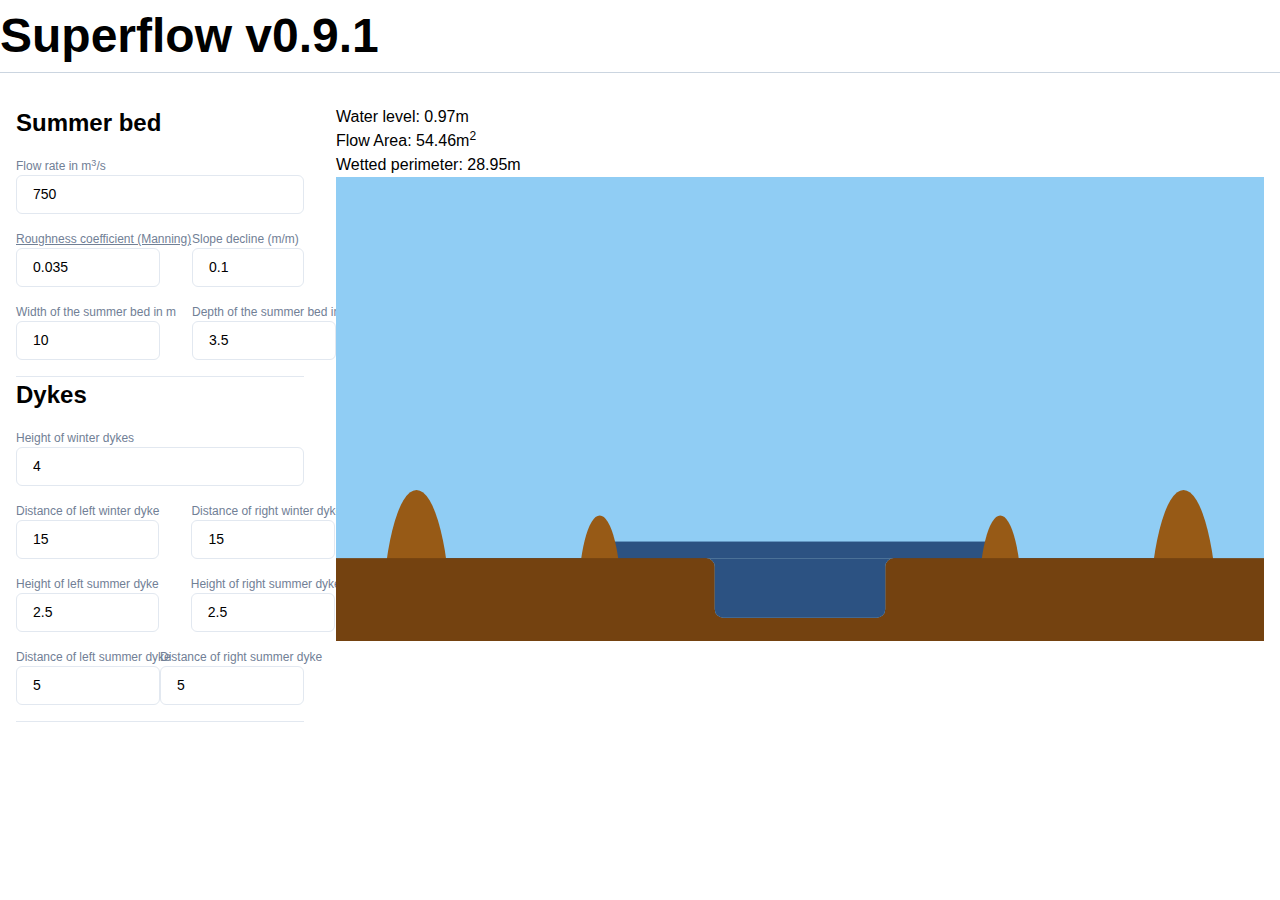
==== commit ca820c3f: "feat: bump to superflow v0.9.1" ====
--- a/superflow/index.html
+++ b/superflow/index.html
@@ -1 +1 @@
-<!doctype html><html lang="en"><head><meta charset="utf-8"/><link rel="icon" href="/superflow/favicon.ico"/><meta name="viewport" content="width=device-width,initial-scale=1"/><meta name="theme-color" content="#000000"/><meta name="description" content="Web site created using create-react-app"/><link rel="apple-touch-icon" href="/superflow/logo192.png"/><link rel="manifest" href="/superflow/manifest.json"/><title>React App</title><link href="/superflow/static/css/main.9f75ad98.chunk.css" rel="stylesheet"></head><body><noscript>You need to enable JavaScript to run this app.</noscript><div id="root"></div><script>!function(e){function r(r){for(var n,l,f=r[0],p=r[1],a=r[2],c=0,s=[];c<f.length;c++)l=f[c],Object.prototype.hasOwnProperty.call(o,l)&&o[l]&&s.push(o[l][0]),o[l]=0;for(n in p)Object.prototype.hasOwnProperty.call(p,n)&&(e[n]=p[n]);for(i&&i(r);s.length;)s.shift()();return u.push.apply(u,a||[]),t()}function t(){for(var e,r=0;r<u.length;r++){for(var t=u[r],n=!0,f=1;f<t.length;f++){var p=t[f];0!==o[p]&&(n=!1)}n&&(u.splice(r--,1),e=l(l.s=t[0]))}return e}var n={},o={1:0},u=[];function l(r){if(n[r])return n[r].exports;var t=n[r]={i:r,l:!1,exports:{}};return e[r].call(t.exports,t,t.exports,l),t.l=!0,t.exports}l.m=e,l.c=n,l.d=function(e,r,t){l.o(e,r)||Object.defineProperty(e,r,{enumerable:!0,get:t})},l.r=function(e){"undefined"!=typeof Symbol&&Symbol.toStringTag&&Object.defineProperty(e,Symbol.toStringTag,{value:"Module"}),Object.defineProperty(e,"__esModule",{value:!0})},l.t=function(e,r){if(1&r&&(e=l(e)),8&r)return e;if(4&r&&"object"==typeof e&&e&&e.__esModule)return e;var t=Object.create(null);if(l.r(t),Object.defineProperty(t,"default",{enumerable:!0,value:e}),2&r&&"string"!=typeof e)for(var n in e)l.d(t,n,function(r){return e[r]}.bind(null,n));return t},l.n=function(e){var r=e&&e.__esModule?function(){return e.default}:function(){return e};return l.d(r,"a",r),r},l.o=function(e,r){return Object.prototype.hasOwnProperty.call(e,r)},l.p="/superflow/";var f=this["webpackJsonpsuperflow-react"]=this["webpackJsonpsuperflow-react"]||[],p=f.push.bind(f);f.push=r,f=f.slice();for(var a=0;a<f.length;a++)r(f[a]);var i=p;t()}([])</script><script src="/superflow/static/js/2.9b1e9cb6.chunk.js"></script><script src="/superflow/static/js/main.ffdda81a.chunk.js"></script></body></html>+<!doctype html><html lang="en"><head><meta charset="utf-8"/><link rel="icon" href="/superflow/favicon.ico"/><meta name="viewport" content="width=device-width,initial-scale=1"/><meta name="theme-color" content="#000000"/><meta name="description" content="Web site created using create-react-app"/><link rel="apple-touch-icon" href="/superflow/logo192.png"/><link rel="manifest" href="/superflow/manifest.json"/><title>React App</title><link href="/superflow/static/css/main.942f7dc2.chunk.css" rel="stylesheet"></head><body><noscript>You need to enable JavaScript to run this app.</noscript><div id="root"></div><script>!function(e){function r(r){for(var n,l,f=r[0],p=r[1],a=r[2],c=0,s=[];c<f.length;c++)l=f[c],Object.prototype.hasOwnProperty.call(o,l)&&o[l]&&s.push(o[l][0]),o[l]=0;for(n in p)Object.prototype.hasOwnProperty.call(p,n)&&(e[n]=p[n]);for(i&&i(r);s.length;)s.shift()();return u.push.apply(u,a||[]),t()}function t(){for(var e,r=0;r<u.length;r++){for(var t=u[r],n=!0,f=1;f<t.length;f++){var p=t[f];0!==o[p]&&(n=!1)}n&&(u.splice(r--,1),e=l(l.s=t[0]))}return e}var n={},o={1:0},u=[];function l(r){if(n[r])return n[r].exports;var t=n[r]={i:r,l:!1,exports:{}};return e[r].call(t.exports,t,t.exports,l),t.l=!0,t.exports}l.m=e,l.c=n,l.d=function(e,r,t){l.o(e,r)||Object.defineProperty(e,r,{enumerable:!0,get:t})},l.r=function(e){"undefined"!=typeof Symbol&&Symbol.toStringTag&&Object.defineProperty(e,Symbol.toStringTag,{value:"Module"}),Object.defineProperty(e,"__esModule",{value:!0})},l.t=function(e,r){if(1&r&&(e=l(e)),8&r)return e;if(4&r&&"object"==typeof e&&e&&e.__esModule)return e;var t=Object.create(null);if(l.r(t),Object.defineProperty(t,"default",{enumerable:!0,value:e}),2&r&&"string"!=typeof e)for(var n in e)l.d(t,n,function(r){return e[r]}.bind(null,n));return t},l.n=function(e){var r=e&&e.__esModule?function(){return e.default}:function(){return e};return l.d(r,"a",r),r},l.o=function(e,r){return Object.prototype.hasOwnProperty.call(e,r)},l.p="/superflow/";var f=this["webpackJsonpsuperflow-react"]=this["webpackJsonpsuperflow-react"]||[],p=f.push.bind(f);f.push=r,f=f.slice();for(var a=0;a<f.length;a++)r(f[a]);var i=p;t()}([])</script><script src="/superflow/static/js/2.9b1e9cb6.chunk.js"></script><script src="/superflow/static/js/main.3f5bb9b1.chunk.js"></script></body></html>--- a/superflow/static/css/main.942f7dc2.chunk.css
+++ b/superflow/static/css/main.942f7dc2.chunk.css
@@ -0,0 +1,2 @@
+/*! normalize.css v8.0.1 | MIT License | github.com/necolas/normalize.css */html{line-height:1.15;-webkit-text-size-adjust:100%}h1{font-size:2em;margin:.67em 0}hr{box-sizing:content-box;height:0;overflow:visible}a{background-color:transparent}b{font-weight:bolder}code{font-family:monospace,monospace;font-size:1em}sup{font-size:75%;line-height:0;position:relative;vertical-align:baseline;top:-.5em}input{font-family:inherit;font-size:100%;line-height:1.15;margin:0;overflow:visible}[type=number]::-webkit-inner-spin-button,[type=number]::-webkit-outer-spin-button{height:auto}template{display:none}h1,h2,hr,p{margin:0}html{font-family:system-ui,-apple-system,BlinkMacSystemFont,"Segoe UI",Roboto,"Helvetica Neue",Arial,"Noto Sans",sans-serif,"Apple Color Emoji","Segoe UI Emoji","Segoe UI Symbol","Noto Color Emoji";line-height:1.5}*,:after,:before{box-sizing:border-box;border:0 solid #e2e8f0}hr{border-top-width:1px}input::-webkit-input-placeholder{color:#a0aec0}input:-ms-input-placeholder{color:#a0aec0}input::-ms-input-placeholder{color:#a0aec0}input::placeholder{color:#a0aec0}h1,h2{font-size:inherit;font-weight:inherit}a{text-decoration:inherit}a,input{color:inherit}input{padding:0;line-height:inherit}code{font-family:Menlo,Monaco,Consolas,"Liberation Mono","Courier New",monospace}svg{display:block;vertical-align:middle}.appearance-none{-webkit-appearance:none;-moz-appearance:none;appearance:none}.bg-white{--bg-opacity:1;background-color:#fff;background-color:rgba(255,255,255,var(--bg-opacity))}.border-gray-300{--border-opacity:1;border-color:#e2e8f0;border-color:rgba(226,232,240,var(--border-opacity))}.border-gray-400{--border-opacity:1;border-color:#cbd5e0;border-color:rgba(203,213,224,var(--border-opacity))}.rounded-md{border-radius:.375rem}.border{border-width:1px}.border-t{border-top-width:1px}.block{display:block}.font-bold{font-weight:700}.h-48{height:12rem}.h-full{height:100%}.text-xs{font-size:.75rem}.text-sm{font-size:.875rem}.text-2xl{font-size:1.5rem}.text-5xl{font-size:3rem}.leading-normal{line-height:1.5}.mt-4{margin-top:1rem}.mr-8{margin-right:2rem}.focus\:outline-none:focus{outline:2px solid transparent;outline-offset:2px}.py-2{padding-top:.5rem;padding-bottom:.5rem}.px-4{padding-left:1rem;padding-right:1rem}.py-8{padding-top:2rem;padding-bottom:2rem}.focus\:shadow-outline:focus{box-shadow:0 0 0 3px rgba(66,153,225,.5)}.fill-current{fill:currentColor}.text-white{--text-opacity:1;color:#fff;color:rgba(255,255,255,var(--text-opacity))}.text-gray-600{--text-opacity:1;color:#718096;color:rgba(113,128,150,var(--text-opacity))}.text-red-300{--text-opacity:1;color:#feb2b2;color:rgba(254,178,178,var(--text-opacity))}.text-yellow-800{--text-opacity:1;color:#975a16;color:rgba(151,90,22,var(--text-opacity))}.text-yellow-900{--text-opacity:1;color:#744210;color:rgba(116,66,16,var(--text-opacity))}.text-blue-300{--text-opacity:1;color:#90cdf4;color:rgba(144,205,244,var(--text-opacity))}.text-blue-800{--text-opacity:1;color:#2c5282;color:rgba(44,82,130,var(--text-opacity))}.underline{text-decoration:underline}.whitespace-no-wrap{white-space:nowrap}.w-full{width:100%}@-webkit-keyframes spin{to{transform:rotate(1turn)}}@keyframes spin{to{transform:rotate(1turn)}}@-webkit-keyframes ping{75%,to{transform:scale(2);opacity:0}}@keyframes ping{75%,to{transform:scale(2);opacity:0}}@-webkit-keyframes pulse{50%{opacity:.5}}@keyframes pulse{50%{opacity:.5}}@-webkit-keyframes bounce{0%,to{transform:translateY(-25%);-webkit-animation-timing-function:cubic-bezier(.8,0,1,1);animation-timing-function:cubic-bezier(.8,0,1,1)}50%{transform:none;-webkit-animation-timing-function:cubic-bezier(0,0,.2,1);animation-timing-function:cubic-bezier(0,0,.2,1)}}@keyframes bounce{0%,to{transform:translateY(-25%);-webkit-animation-timing-function:cubic-bezier(.8,0,1,1);animation-timing-function:cubic-bezier(.8,0,1,1)}50%{transform:none;-webkit-animation-timing-function:cubic-bezier(0,0,.2,1);animation-timing-function:cubic-bezier(0,0,.2,1)}}body{margin:0;font-family:-apple-system,BlinkMacSystemFont,"Segoe UI","Roboto","Oxygen","Ubuntu","Cantarell","Fira Sans","Droid Sans","Helvetica Neue",sans-serif;-webkit-font-smoothing:antialiased;-moz-osx-font-smoothing:grayscale}code{font-family:source-code-pro,Menlo,Monaco,Consolas,"Courier New",monospace}@media (min-width:768px){.md\:flex{display:flex}.md\:w-2\/5{width:40%}.md\:w-3\/5{width:60%}}@media (min-width:1024px){.lg\:flex{display:flex}.lg\:mr-8{margin-right:2rem}.lg\:w-1\/2{width:50%}}@media (min-width:1280px){.xl\:w-1\/4{width:25%}.xl\:w-3\/4{width:75%}}.App{text-align:center}.App-logo{height:40vmin;pointer-events:none}@media (prefers-reduced-motion:no-preference){.App-logo{-webkit-animation:App-logo-spin 20s linear infinite;animation:App-logo-spin 20s linear infinite}}.App-header{background-color:#282c34;min-height:100vh;display:flex;flex-direction:column;align-items:center;justify-content:center;font-size:calc(10px + 2vmin);color:#fff}.App-link{color:#61dafb}@-webkit-keyframes App-logo-spin{0%{transform:rotate(0deg)}to{transform:rotate(1turn)}}@keyframes App-logo-spin{0%{transform:rotate(0deg)}to{transform:rotate(1turn)}}
+/*# sourceMappingURL=main.942f7dc2.chunk.css.map */